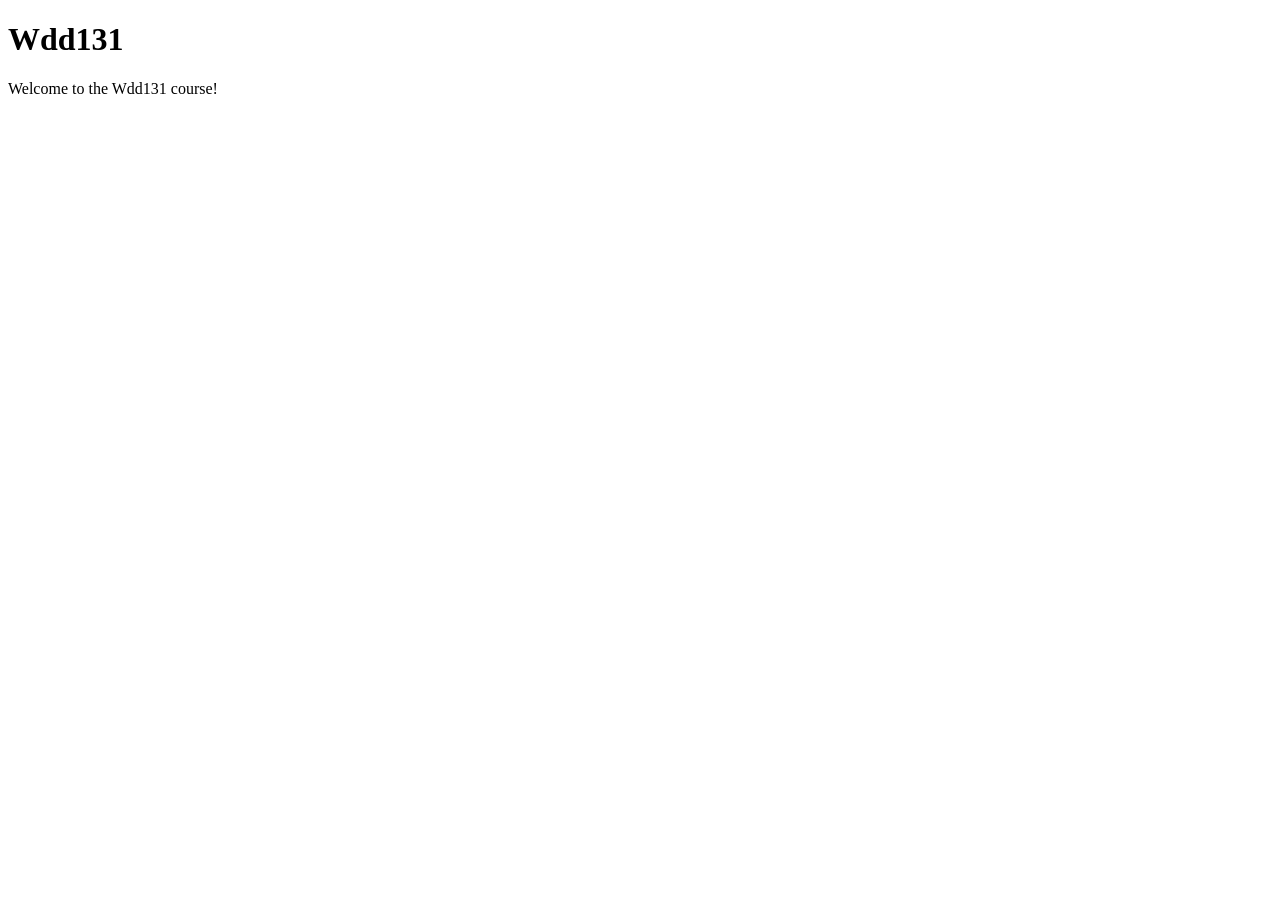
==== index.html @ 785a2e21 "initial commit" ====
<!DOCTYPE html>
<html lang="en">
<head>
    <meta charset="UTF-8">
    <meta name="viewport" content="width=device-width, initial-scale=1.0">
    <title>Wdd131</title>
</head>
<body>
    <h1>Wdd131</h1>
    <p>Welcome to the Wdd131 course!</p>
</body>
</html>
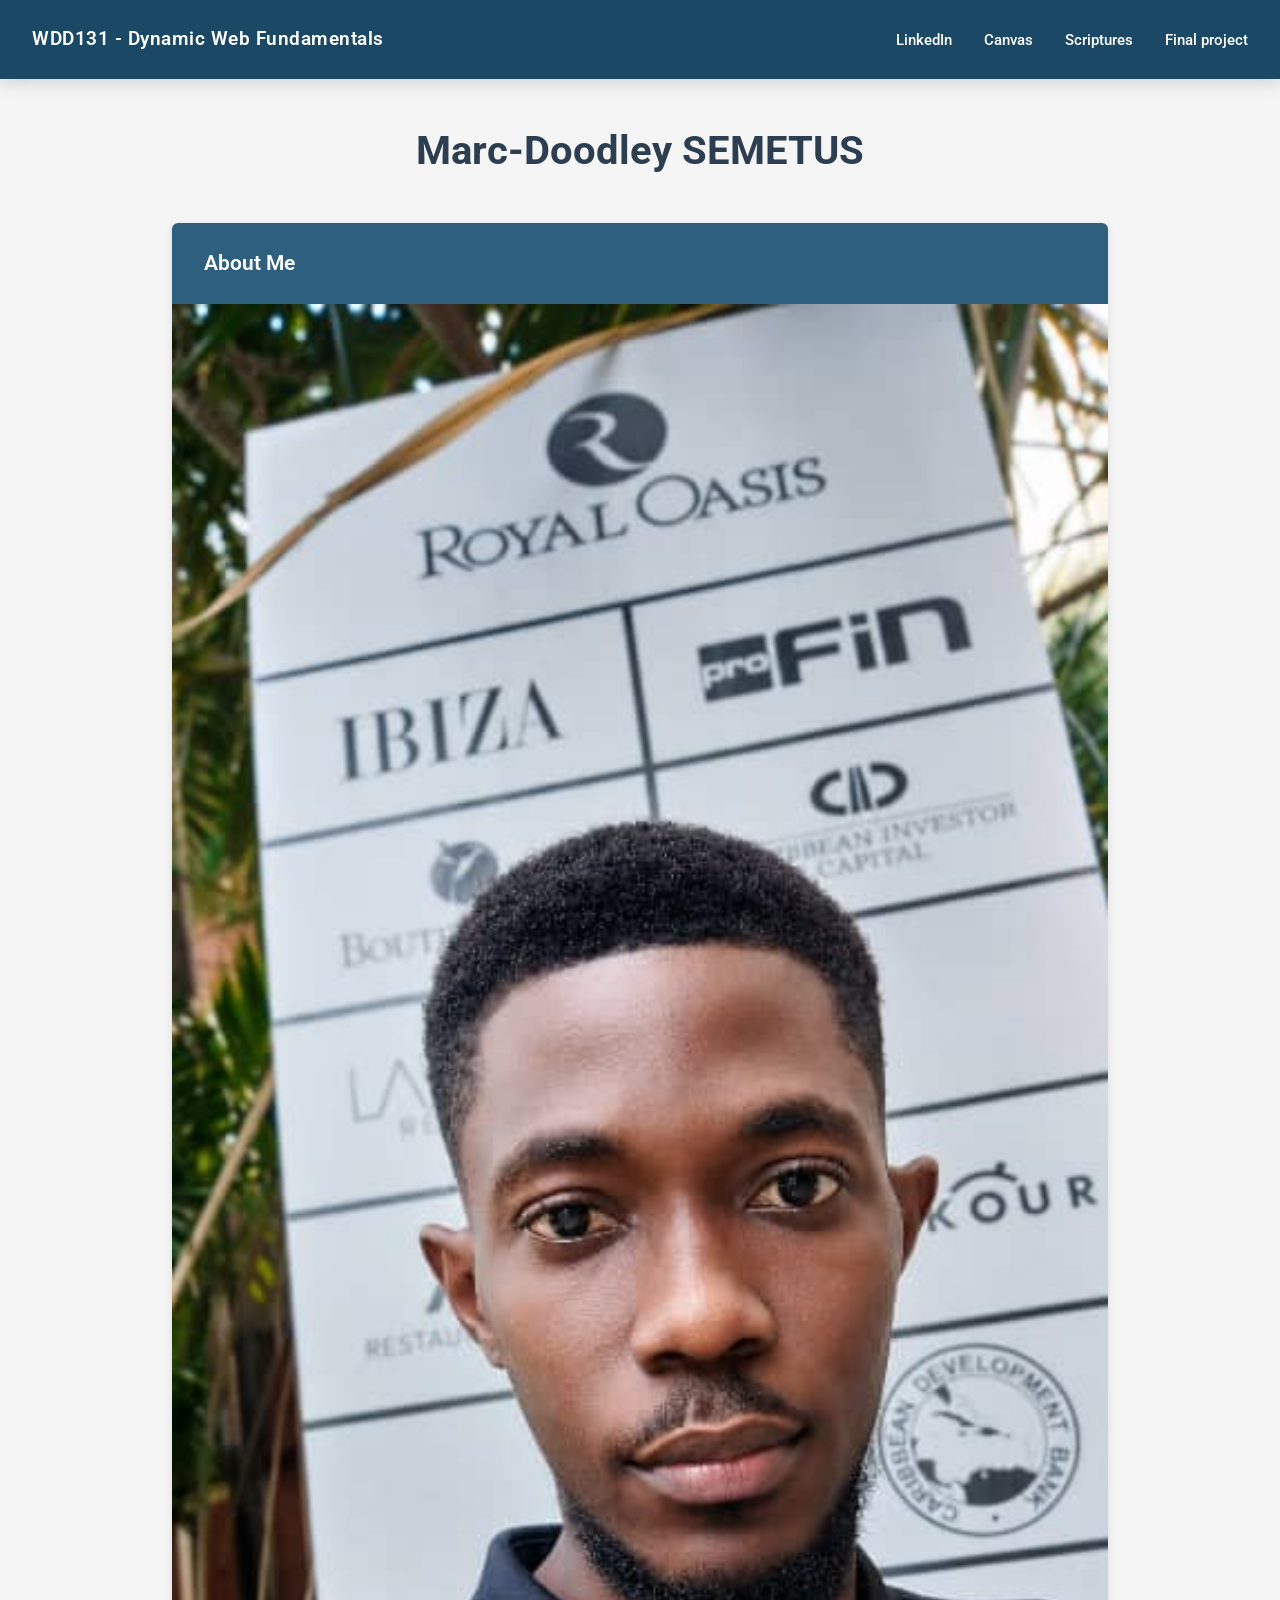
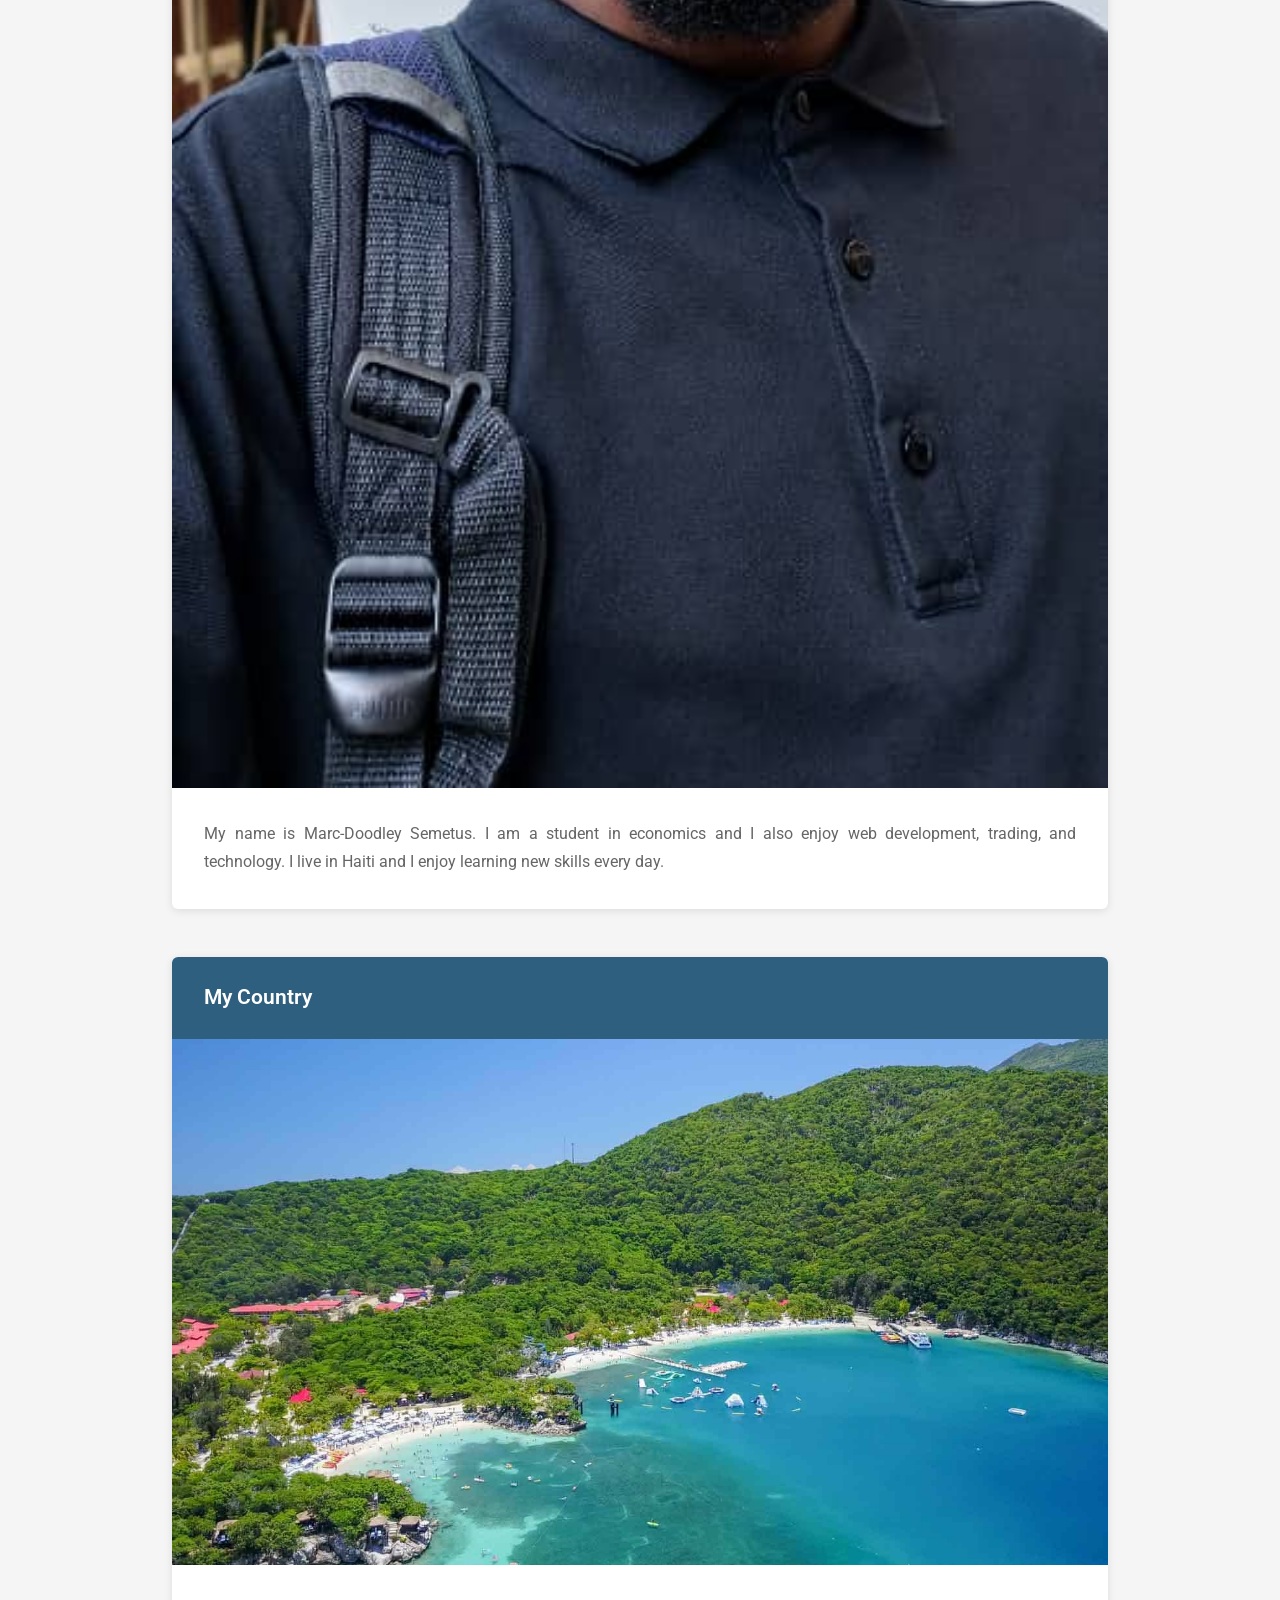
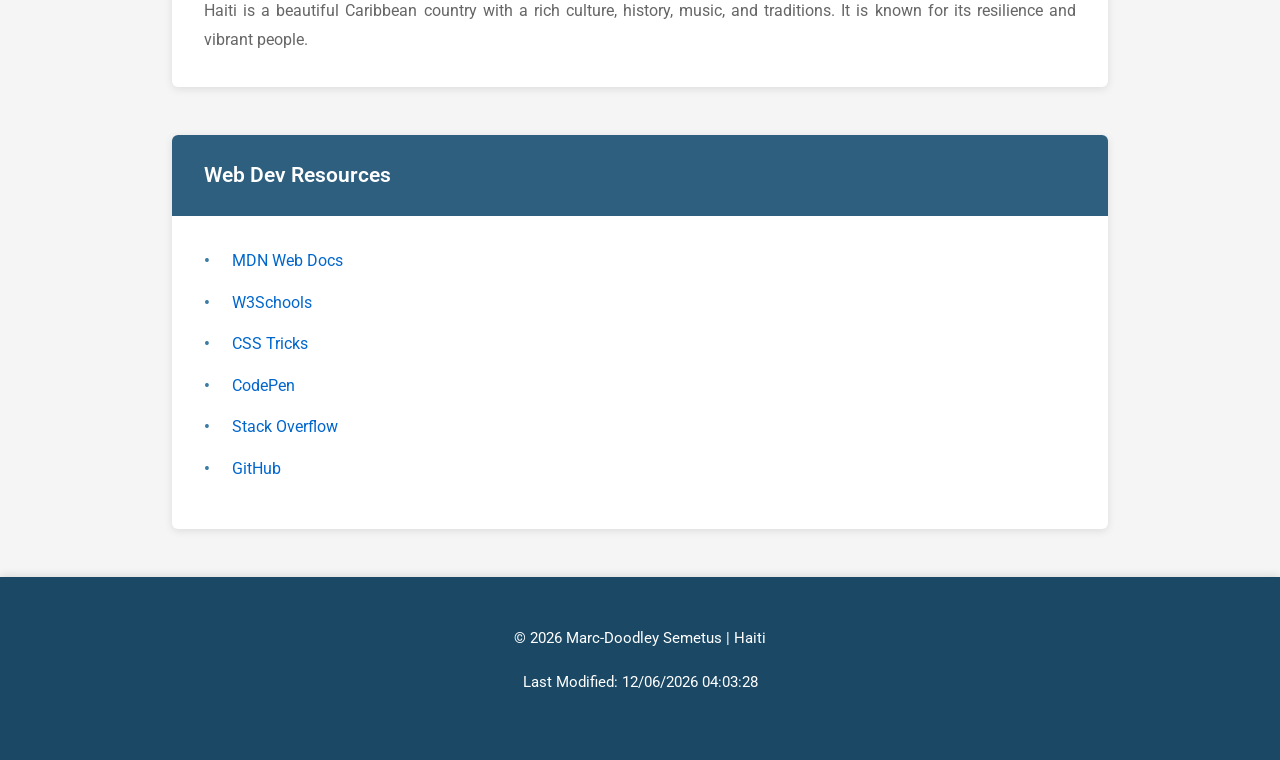
==== commit 911e9f99: "commit" ====
--- a/index.html
+++ b/index.html
@@ -3,10 +3,115 @@
 <head>
     <meta charset="UTF-8">
     <meta name="viewport" content="width=device-width, initial-scale=1.0">
-    <title>Wdd131</title>
+    <meta name="author" content="Marc-Doodley SEMETUS">
+    <meta name="Description" content="WDD131 - Web dynamic fundamentals. Marc-Doodley SEMETUS. HTML, CSS, JavaScript, web development">
+    <title>WDD131 - Dynamic Web Fundamentals - Marc-Doodley SEMETUS</title>
+    <link rel="stylesheet" href="styles/base.css">
+    <script src="scripts/getdates.js"defer></script>
+    <link rel="preconnect" href="https://fonts.googleapis.com">
+    <link rel="preconnect" href="https://fonts.gstatic.com" crossorigin>
+    <link href="https://fonts.googleapis.com/css2?family=Roboto:ital,wght@0,100..900;1,100..900&display=swap" rel="stylesheet">
 </head>
 <body>
-    <h1>Wdd131</h1>
-    <p>Welcome to the Wdd131 course!</p>
+    <header>
+        <span id="course-title">WDD131 - Dynamic Web Fundamentals</span>
+        <nav>
+            <ul>
+                <li><a href="https://www.linkedin.com/in/marc-doodley" target="_blank">LinkedIn</a></li>
+                <li><a href="https://byupw.instructure.com/" target="_blank">Canvas</a></li>
+                <li><a href="https://www.churchofjesuschrist.org/study/scriptures/bofm/1-ne/3?lang=eng&id=p7#p7" target="_blank">Scriptures</a></li>
+                <li><a href="#" target="_blank">Final project</a></li>
+            </ul>
+        </nav>
+    </header>
+    <main>
+        <h1>Marc-Doodley SEMETUS</h1>
+        <section class="card">
+            <h2>About Me</h2>
+
+            <img src="images/profile.jpeg" alt="Profile picture">
+
+            <p>
+                My name is Marc-Doodley Semetus. I am a student in economics
+                and I also enjoy web development, trading, and technology.
+                I live in Haiti and I enjoy learning new skills every day.
+            </p>
+        </section>
+
+        <section class="card">
+            <h2>My Country</h2>
+
+            <img src="images/haiti.jpg" alt="Haiti landscape">
+
+            <p>
+                Haiti is a beautiful Caribbean country with a rich culture,
+                history, music, and traditions. It is known for its resilience
+                and vibrant people.
+            </p>
+        </section>
+        <!-- CARD 2 -->
+        <section class="card">
+            <h2>Web Dev Resources</h2>
+
+            <ul>
+                <li>
+                    <a href="https://developer.mozilla.org/"
+                target="_blank">
+                MDN Web Docs
+            </a>
+        </li>
+
+        <li>
+            <a href="https://www.w3schools.com/"
+                target="_blank">
+                W3Schools
+            </a>
+        </li>
+
+        <li>
+            <a href="https://css-tricks.com/"
+                target="_blank">
+                CSS Tricks
+            </a>
+        </li>
+
+        <li>
+            <a href="https://codepen.io/"
+                target="_blank">
+                CodePen
+            </a>
+        </li>
+
+        <li>
+            <a href="https://stackoverflow.com/"
+                target="_blank">
+                Stack Overflow
+            </a>
+        </li>
+
+        <li>
+            <a href="https://github.com/"
+                target="_blank">
+                GitHub
+            </a>
+        </li>
+    </ul>
+
+</section>
+
+    </main>
+
+    <footer>
+
+        <p>
+            &copy;
+            <span id="currentyear"></span>
+            Marc-Doodley Semetus | Haiti
+        </p>
+
+        <p id="lastModified"></p>
+
+    </footer>
+
 </body>
 </html>
--- a/styles/base.css
+++ b/styles/base.css
@@ -0,0 +1,405 @@
+/* =====================================================
+   VARIABLES CSS
+   ===================================================== */
+
+:root {
+  --primary-dark: #1B4965;
+  --primary-medium: #2E5F7F;
+  --accent-blue: #3A7CA5;
+  --text-dark: #2c3e50;
+  --text-light: #ffffff;
+  --text-gray: #666;
+  --bg-light: #f5f5f5;
+  --bg-white: #ffffff;
+  --border-color: #e0e0e0;
+  --shadow: 0 2px 8px rgba(0, 0, 0, 0.1);
+  --shadow-lg: 0 4px 16px rgba(0, 0, 0, 0.15);
+  
+  --spacing-xs: 0.5rem;
+  --spacing-sm: 1rem;
+  --spacing-md: 1.5rem;
+  --spacing-lg: 2rem;
+  --spacing-xl: 3rem;
+  
+  --font-family: 'Roboto', -apple-system, BlinkMacSystemFont, 'Segoe UI', sans-serif;
+  --font-size-base: 16px;
+  --line-height: 1.6;
+}
+
+/* =====================================================
+   RESET
+   ===================================================== */
+
+* {
+  margin: 0;
+  padding: 0;
+  box-sizing: border-box;
+}
+
+html {
+  scroll-behavior: smooth;
+}
+
+body {
+  font-family: var(--font-family);
+  font-size: var(--font-size-base);
+  line-height: var(--line-height);
+  color: var(--text-dark);
+  background-color: var(--bg-light);
+}
+
+/* =====================================================
+   TYPOGRAPHIE
+   ===================================================== */
+
+h1 {
+  font-size: 2.5rem;
+  font-weight: 700;
+  line-height: 1.2;
+  margin-bottom: var(--spacing-lg);
+  color: var(--text-dark);
+  text-align: center;
+}
+
+h2 {
+  font-size: 1.5rem;
+  font-weight: 600;
+  color: var(--text-dark);
+}
+
+p {
+  margin-bottom: var(--spacing-md);
+  color: var(--text-gray);
+  line-height: 1.8;
+}
+
+a {
+  color: #0066cc;
+  text-decoration: none;
+  transition: color 0.3s ease;
+}
+
+a:hover {
+  color: var(--accent-blue);
+  text-decoration: underline;
+}
+
+/* =====================================================
+   HEADER
+   ===================================================== */
+
+header {
+  background-color: var(--primary-dark);
+  color: var(--text-light);
+  padding: var(--spacing-md) var(--spacing-lg);
+  box-shadow: var(--shadow-lg);
+  display: flex;
+  justify-content: space-between;
+  align-items: center;
+  flex-wrap: wrap;
+  gap: var(--spacing-md);
+}
+
+#course-title {
+  font-size: 1.2rem;
+  font-weight: 600;
+  letter-spacing: 0.5px;
+}
+
+/* =====================================================
+   NAVIGATION
+   ===================================================== */
+
+nav ul {
+  display: flex;
+  list-style: none;
+  gap: var(--spacing-lg);
+  flex-wrap: wrap;
+}
+
+nav a {
+  color: var(--text-light);
+  font-weight: 500;
+  font-size: 0.95rem;
+  transition: color 0.3s ease;
+  padding-bottom: 0.25rem;
+}
+
+nav a:hover {
+  color: var(--text-light);
+  text-decoration: none;
+  color: #ffeb3b;
+}
+
+/* =====================================================
+   MAIN CONTENT
+   ===================================================== */
+
+main {
+  max-width: 1000px;
+  margin: var(--spacing-xl) auto;
+  padding: 0 var(--spacing-lg);
+}
+
+main > h1 {
+  margin-top: var(--spacing-lg);
+  margin-bottom: var(--spacing-xl);
+}
+
+/* =====================================================
+   CARDS
+   ===================================================== */
+
+.card {
+  background-color: var(--bg-white);
+  border-radius: 6px;
+  overflow: hidden;
+  margin-bottom: var(--spacing-xl);
+  box-shadow: var(--shadow);
+  transition: box-shadow 0.3s ease, transform 0.3s ease;
+}
+
+.card:hover {
+  box-shadow: var(--shadow-lg);
+  transform: translateY(-3px);
+}
+
+.card h2 {
+  background-color: var(--primary-medium);
+  color: var(--text-light);
+  padding: var(--spacing-md) var(--spacing-lg);
+  margin: 0;
+  font-size: 1.3rem;
+}
+
+.card > *:not(h2) {
+  padding: var(--spacing-lg);
+  display: block;
+}
+
+.card p {
+  padding: var(--spacing-lg);
+  margin-bottom: 0;
+}
+
+.card img {
+  width: 100%;
+  height: auto;
+  display: block;
+  margin: 0;
+  padding: 0;
+  border-radius: 0;
+}
+
+/* =====================================================
+   LISTES DANS LES CARDS
+   ===================================================== */
+
+.card ul {
+  list-style: none;
+  padding: var(--spacing-lg);
+  margin: 0;
+}
+
+.card ul li {
+  margin-bottom: var(--spacing-sm);
+  padding-left: var(--spacing-md);
+  position: relative;
+  color: var(--text-gray);
+}
+
+.card ul li:before {
+  content: "•";
+  color: var(--accent-blue);
+  font-weight: bold;
+  display: inline-block;
+  width: 1.5em;
+  margin-left: -1.5em;
+}
+
+.card ul a {
+  color: #0066cc;
+}
+
+.card ul a:hover {
+  color: var(--primary-medium);
+}
+
+/* =====================================================
+   MULTI-CARD LAYOUT (optionnel)
+   ===================================================== */
+
+.cards-grid {
+  display: grid;
+  grid-template-columns: 1fr 1fr;
+  gap: var(--spacing-lg);
+  margin-bottom: var(--spacing-xl);
+}
+
+@media (max-width: 768px) {
+  .cards-grid {
+    grid-template-columns: 1fr;
+  }
+}
+
+/* =====================================================
+   FOOTER
+   ===================================================== */
+
+footer {
+  background-color: var(--primary-dark);
+  color: var(--text-light);
+  text-align: center;
+  padding: var(--spacing-xl) var(--spacing-lg);
+  margin-top: var(--spacing-xl);
+  box-shadow: 0 -2px 8px rgba(0, 0, 0, 0.1);
+}
+
+footer p {
+  margin-bottom: var(--spacing-sm);
+  color: var(--text-light);
+  font-size: 0.95rem;
+}
+
+footer a {
+  color: #ffeb3b;
+}
+
+footer a:hover {
+  color: var(--text-light);
+  text-decoration: underline;
+}
+
+/* =====================================================
+   RESPONSIVE DESIGN
+   ===================================================== */
+
+@media (max-width: 768px) {
+  h1 {
+    font-size: 1.75rem;
+  }
+
+  h2 {
+    font-size: 1.25rem;
+  }
+
+  header {
+    flex-direction: column;
+    align-items: center;
+    padding: var(--spacing-md) var(--spacing-sm);
+  }
+
+  #course-title {
+    font-size: 1rem;
+  }
+
+  nav ul {
+    gap: var(--spacing-md);
+    justify-content: center;
+  }
+
+  main {
+    padding: 0 var(--spacing-md);
+    margin: var(--spacing-lg) auto;
+  }
+
+  .card {
+    margin-bottom: var(--spacing-lg);
+  }
+
+  .card h2 {
+    padding: var(--spacing-md);
+    font-size: 1.2rem;
+  }
+
+  .card > *:not(h2) {
+    padding: var(--spacing-md);
+  }
+
+  .card p {
+    padding: var(--spacing-md);
+  }
+
+  .card ul {
+    padding: var(--spacing-md);
+  }
+}
+
+@media (max-width: 480px) {
+  :root {
+    --font-size-base: 14px;
+  }
+
+  h1 {
+    font-size: 1.5rem;
+  }
+
+  h2 {
+    font-size: 1.1rem;
+  }
+
+  header {
+    padding: var(--spacing-sm);
+  }
+
+  nav ul {
+    gap: var(--spacing-sm);
+    font-size: 0.85rem;
+  }
+
+  main {
+    padding: 0 var(--spacing-sm);
+    margin: var(--spacing-md) auto;
+  }
+
+  .card h2 {
+    padding: var(--spacing-sm) var(--spacing-md);
+    font-size: 1rem;
+  }
+
+  .card > *:not(h2) {
+    padding: var(--spacing-md) var(--spacing-sm);
+  }
+
+  .card p {
+    padding: var(--spacing-md) var(--spacing-sm);
+  }
+
+  .card ul {
+    padding: var(--spacing-md) var(--spacing-sm);
+  }
+
+  footer {
+    padding: var(--spacing-lg) var(--spacing-sm);
+  }
+}
+
+/* =====================================================
+   UTILITAIRES
+   ===================================================== */
+
+/* Accessibilité */
+:focus-visible {
+  outline: 2px solid var(--accent-blue);
+  outline-offset: 2px;
+}
+
+/* Section avec contenu mixte (texte + image côte à côte) */
+.card-content {
+  display: grid;
+  grid-template-columns: 1fr 250px;
+  gap: var(--spacing-lg);
+  align-items: start;
+  padding: var(--spacing-lg);
+}
+
+@media (max-width: 768px) {
+  .card-content {
+    grid-template-columns: 1fr;
+  }
+}
+
+/* Texte justifié pour les paragraphes */
+.card p {
+  text-align: justify;
+}
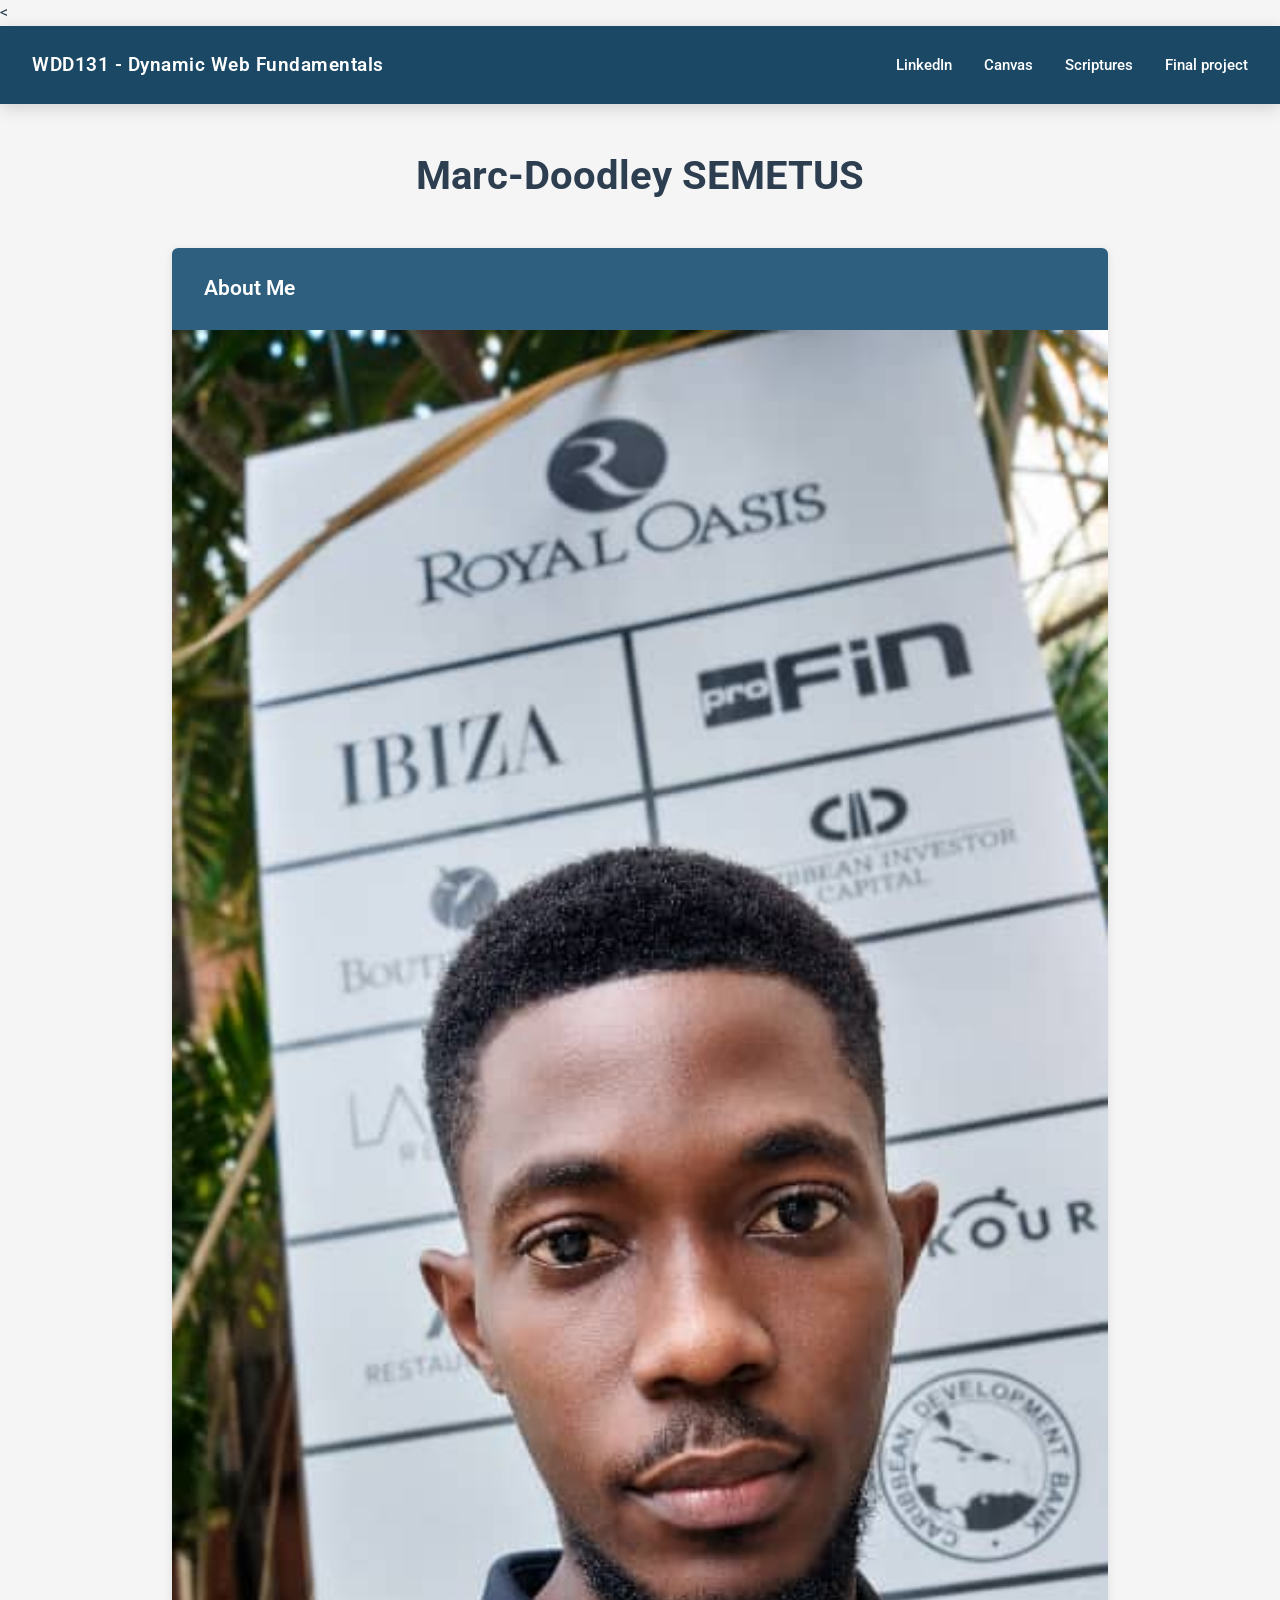
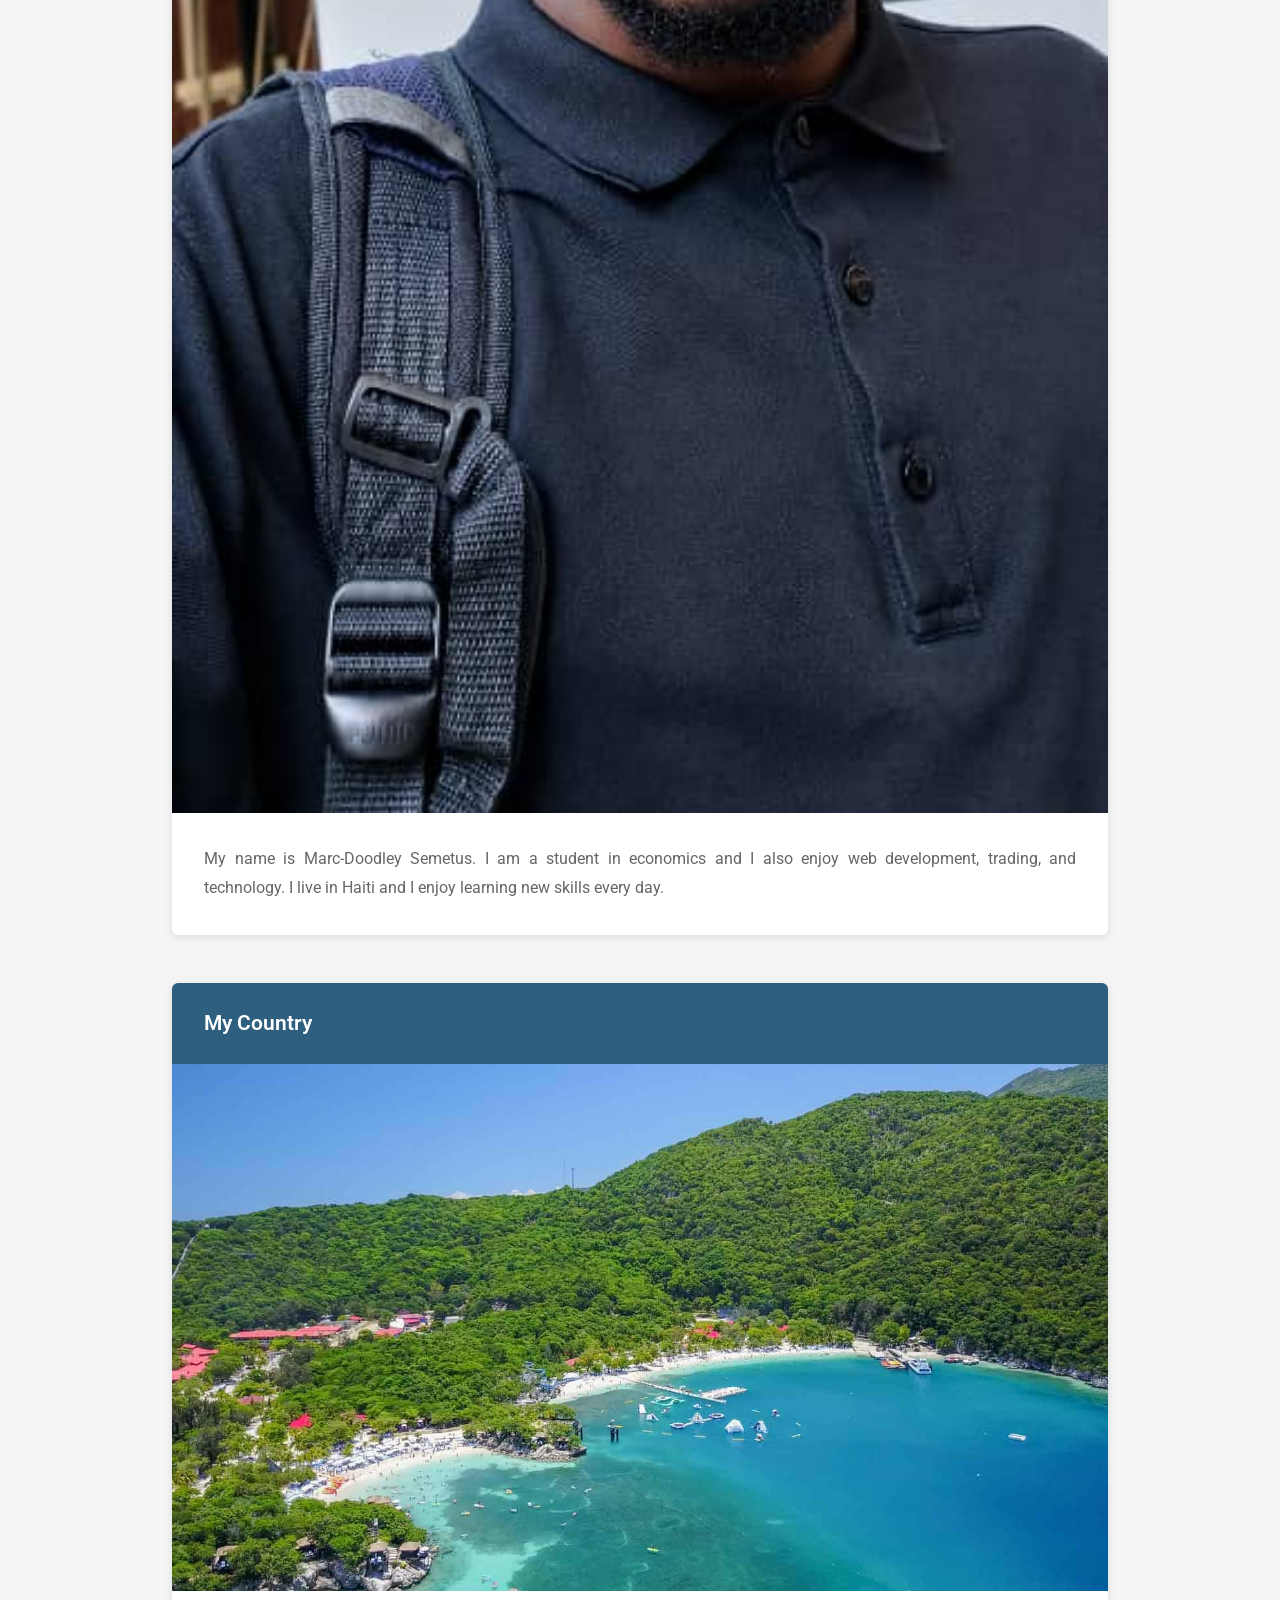
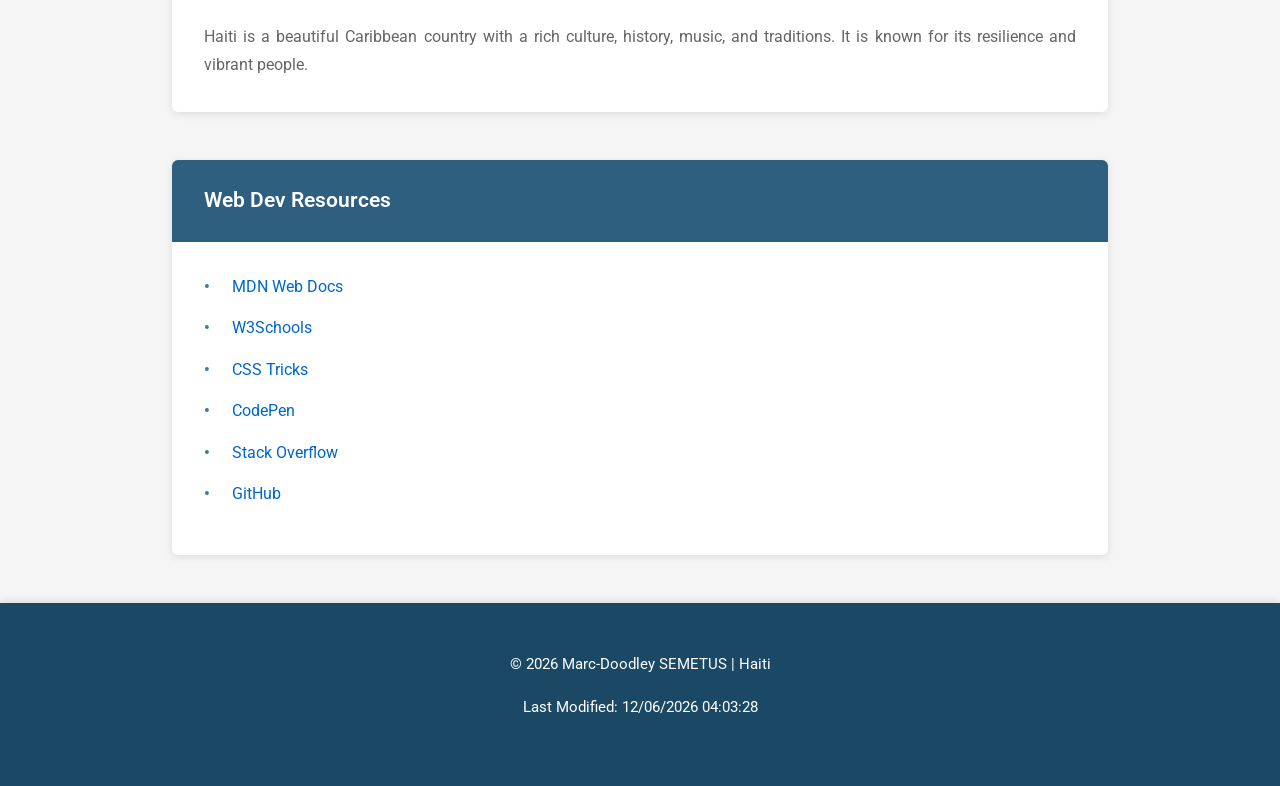
==== commit 5c1c07a8: "commit" ====
--- a/index.html
+++ b/index.html
@@ -4,13 +4,14 @@
     <meta charset="UTF-8">
     <meta name="viewport" content="width=device-width, initial-scale=1.0">
     <meta name="author" content="Marc-Doodley SEMETUS">
-    <meta name="Description" content="WDD131 - Web dynamic fundamentals. Marc-Doodley SEMETUS. HTML, CSS, JavaScript, web development">
+    <meta name="description" content="WDD131 - Web dynamic fundamentals. Marc-Doodley SEMETUS. HTML, CSS, JavaScript, web development">
     <title>WDD131 - Dynamic Web Fundamentals - Marc-Doodley SEMETUS</title>
     <link rel="stylesheet" href="styles/base.css">
-    <script src="scripts/getdates.js"defer></script>
+    <script src="scripts/getdates.js" defer></script>
     <link rel="preconnect" href="https://fonts.googleapis.com">
     <link rel="preconnect" href="https://fonts.gstatic.com" crossorigin>
     <link href="https://fonts.googleapis.com/css2?family=Roboto:ital,wght@0,100..900;1,100..900&display=swap" rel="stylesheet">
+    <
 </head>
 <body>
     <header>
@@ -106,7 +107,7 @@
         <p>
             &copy;
             <span id="currentyear"></span>
-            Marc-Doodley Semetus | Haiti
+            Marc-Doodley SEMETUS | Haiti
         </p>
 
         <p id="lastModified"></p>
